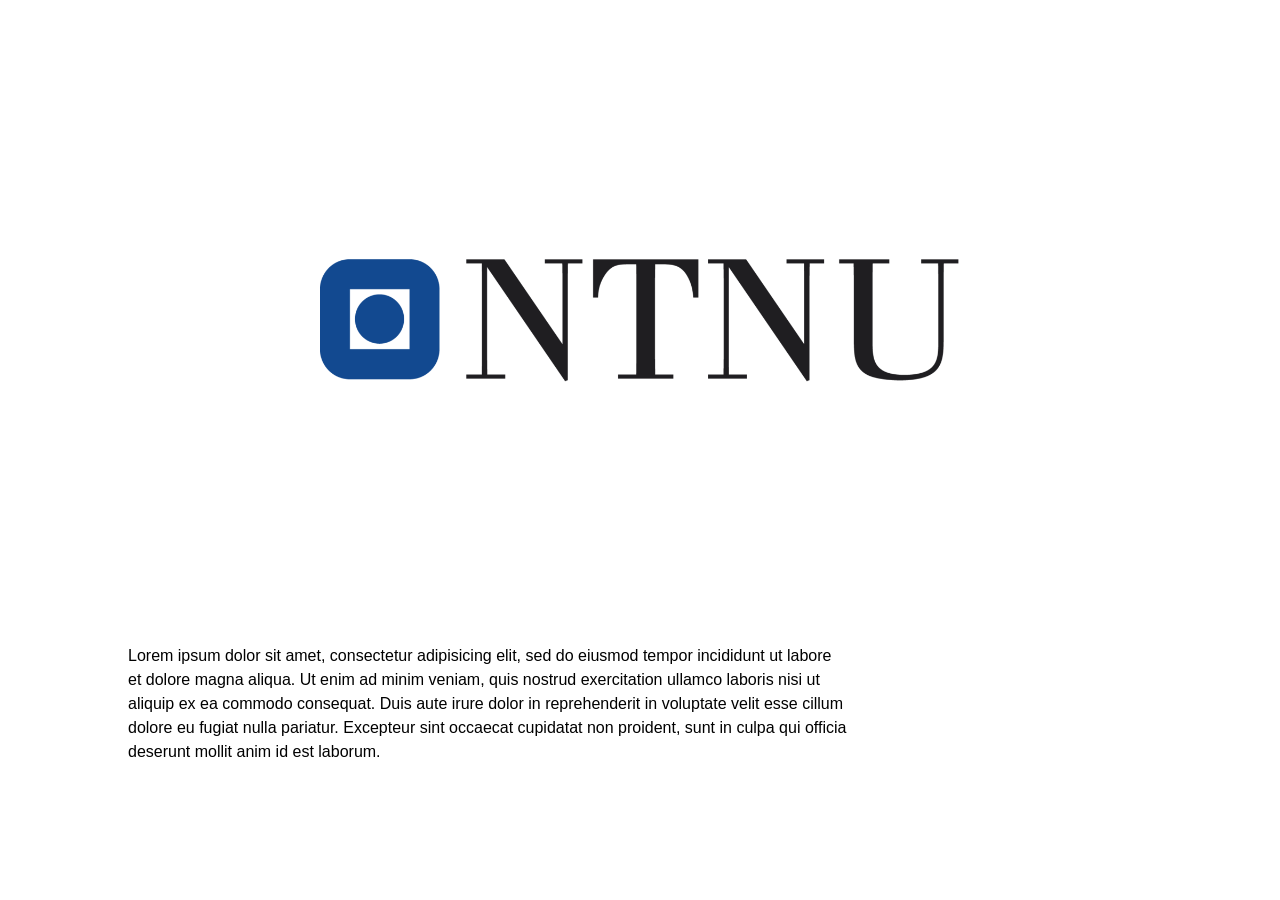
==== Attachment-Asgn3/index.html @ 3e137fa7 "aaaaa" ====
<!DOCTYPE html>
<html>
  <head>
      <title>HTML5 Video and CSS</title>
      <meta charset="utf-8">
      <meta name="viewport" content="width=device-width, initial-scale=1, minimum-scale=1" />
      <link rel="stylesheet" href="css/style.css">
  </head>
  <body>
    <div id="screen">

      <video>
        <source src="videos/hovedbygget.mp4" type="video/mp4">
      </video>

      <div id="title">
        <img src="img/ntnu.png" alt="NTNU" />
      </div>

    </div>

    <article class="content">
      <p>Lorem ipsum dolor sit amet, consectetur adipisicing elit, sed do eiusmod tempor incididunt ut labore et dolore magna aliqua. Ut enim ad minim veniam, quis nostrud exercitation ullamco laboris nisi ut aliquip ex ea commodo consequat. Duis aute irure dolor in reprehenderit in voluptate velit esse cillum dolore eu fugiat nulla pariatur. Excepteur sint occaecat cupidatat non proident, sunt in culpa qui officia deserunt mollit anim id est laborum.</p>
    </article>

  </body>
</html>
---- Attachment-Asgn3/css/style.css ----
* {
    margin: 0;
    padding: 0;
  }

  body {
    background: white;
    font-family: arial, sans-serif;
  }

  #screen {
    position: relative;
  }

  video {
    height: auto;
    width: 100%;
  }
    
  #title {
    position: absolute;
    top: 50%;
    left: 50%;
    transform: translate(-50%, -50%);
  }

  #title > img {
    width: 100%;
  }

  article {
    width: 720px;
    margin-left: 10%;
    margin-right: ;
  }

  p {
    color: black;
    font-size: 16px;
    line-height: 1.5;
  }
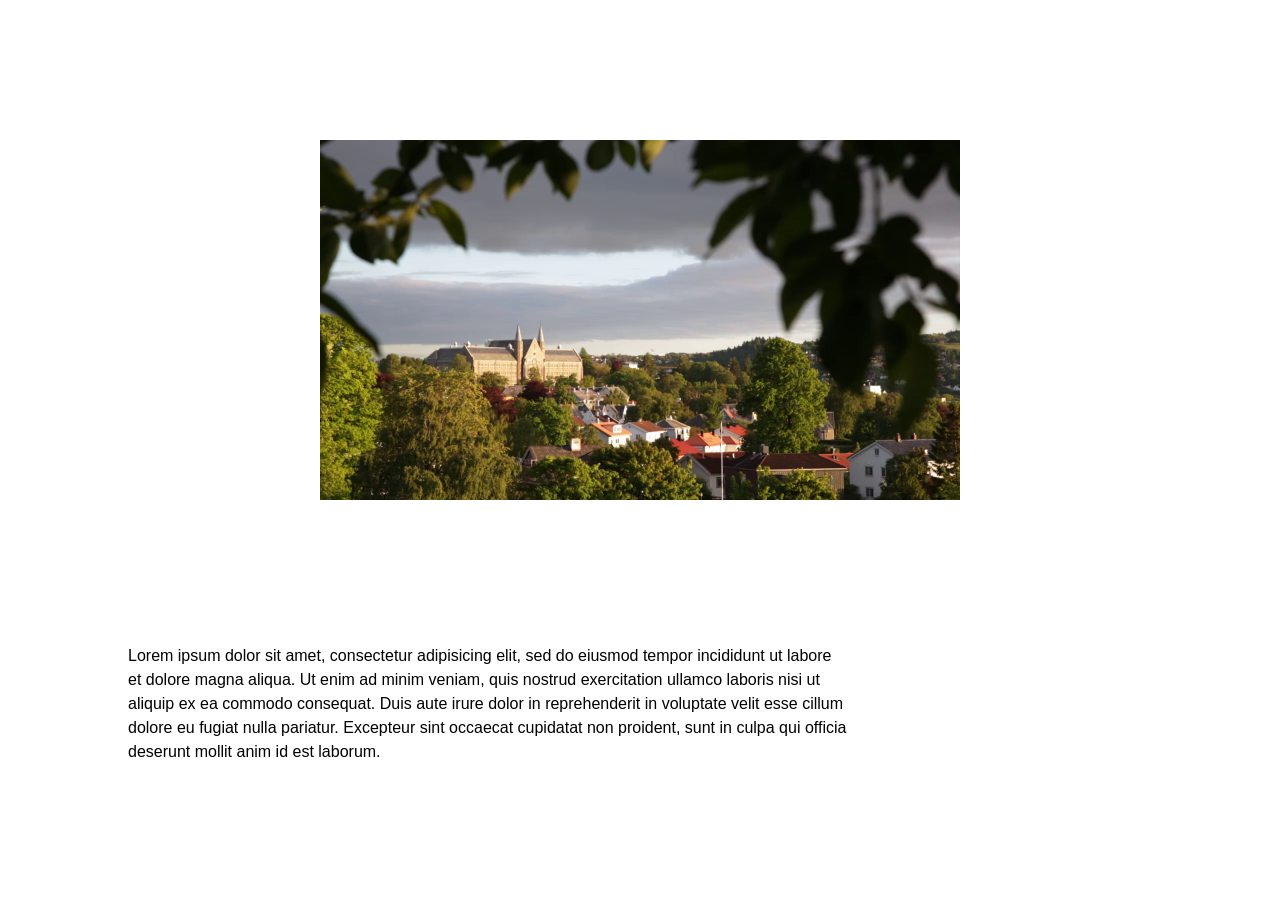
==== commit 8c5e9da4: "åååå" ====
--- a/Attachment-Asgn3/index.html
+++ b/Attachment-Asgn3/index.html
@@ -1,4 +1,4 @@
- <!DOCTYPE html>
+<!DOCTYPE html>
 <html>
   <head>
       <title>HTML5 Video and CSS</title>
@@ -8,13 +8,12 @@
   </head>
   <body>
     <div id="screen">
-
       <video>
         <source src="videos/hovedbygget.mp4" type="video/mp4">
       </video>
 
       <div id="title">
-        <img src="img/ntnu.png" alt="NTNU" />
+        <img src="img/hovedbygget.png" alt="NTNU" />
       </div>
 
     </div>
